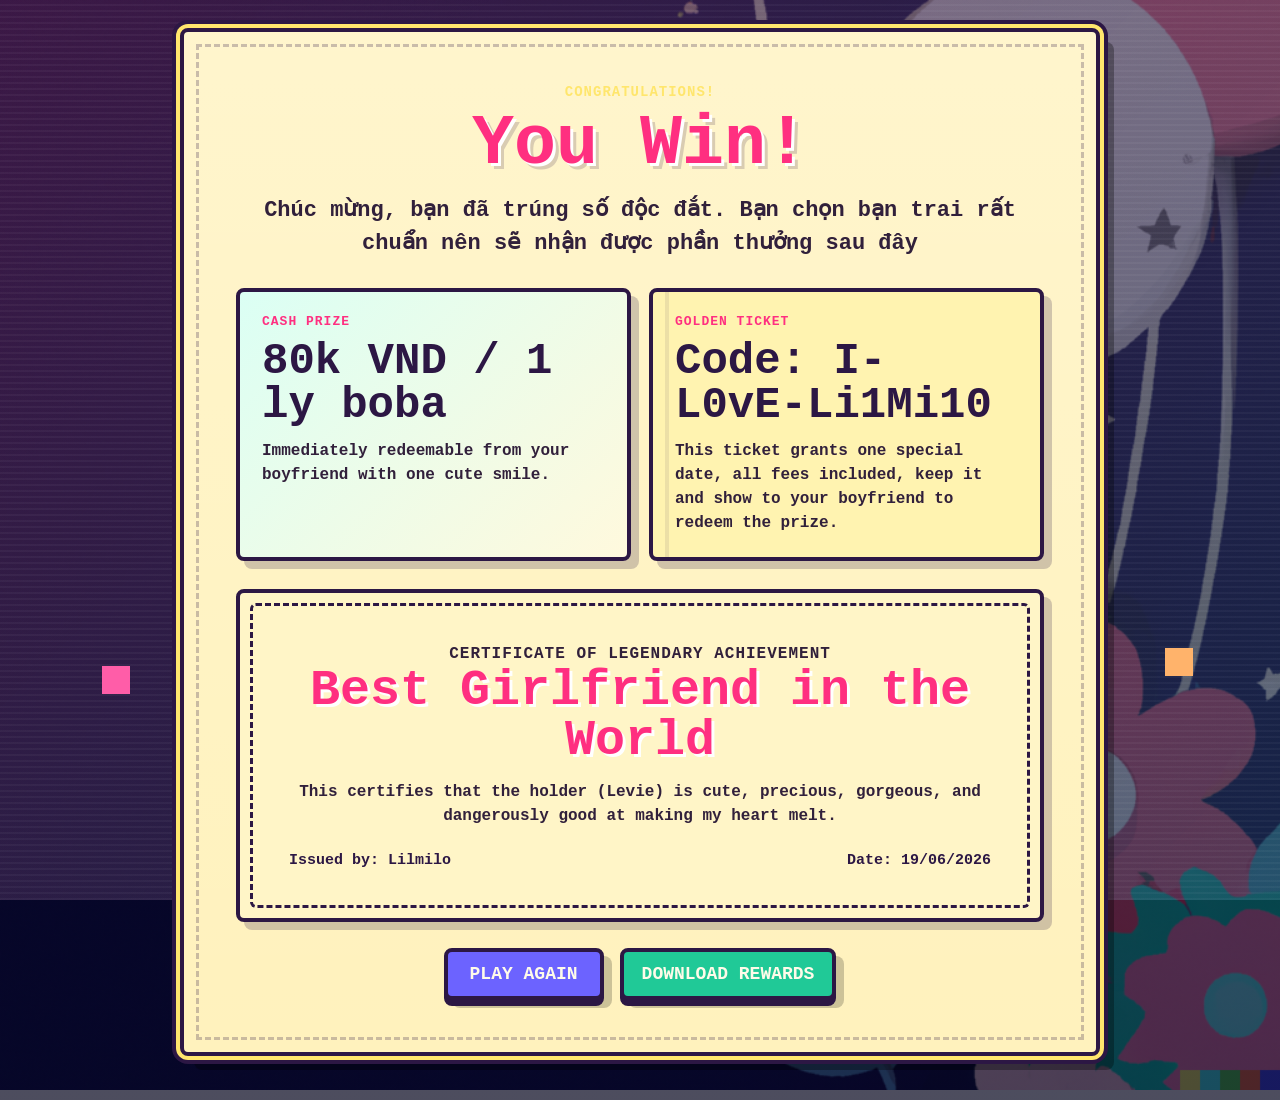
==== prize.html @ 940bd0d7 "Initial birthday website" ====
<!doctype html>
<html lang="en">
<head>
    <meta charset="UTF-8">
    <meta name="viewport" content="width=device-width, initial-scale=1.0">
    <title>Prize Unlocked</title>
    <link type="text/css" rel="stylesheet" href="./file/default.css">
    <script type="text/javascript" src="./file/site.js" charset="utf-8"></script>
</head>
<body class="page-prize">
    <div class="pixel-sky" aria-hidden="true">
        <span></span><span></span><span></span><span></span><span></span>
    </div>

    <main class="prize-stage">
        <audio autoplay loop preload="auto" id="myAudio">
            <source src="aud.mp3" type="audio/mp3">
        </audio>

        <section class="pixel-window win-window">
            <p class="kicker">Congratulations!</p>
            <h1>You Win!</h1>
            <p class="survey-copy">Chúc mừng, bạn đã trúng số độc đắt. Bạn chọn bạn trai rất chuẩn nên sẽ nhận được phần thưởng sau đây</p>

            <div class="reward-grid">
                <article class="pixel-card cash-card">
                    <span class="card-label">Cash Prize</span>
                    <strong>80k VND / 1 ly boba</strong>
                    <p>Immediately redeemable from your boyfriend with one cute smile.</p>
                </article>

                <article class="pixel-card ticket-card">
                    <span class="card-label">Golden Ticket</span>
                    <strong>Code: I-L0vE-Li1Mi10</strong>
                    <p>This ticket grants one special date, all fees included, keep it and show to your boyfriend to redeem the prize.</p>
                </article>
            </div>

            <article class="certificate">
                <div class="certificate-border">
                    <p class="cert-small">Certificate of Legendary Achievement</p>
                    <h2>Best Girlfriend in the World</h2>
                    <p>This certifies that the holder (Levie) is cute, precious, gorgeous, and dangerously good at making my heart melt.</p>
                    <div class="cert-footer">
                        <span>Issued by: Lilmilo</span>
                        <span>Date: 19/06/2026</span>
                    </div>
                </div>
            </article>

            <div class="prize-actions">
                <a class="pixel-button restart-button" href="index.html">Play again</a>
                <button class="pixel-button download-button" id="download-rewards" type="button">Download rewards</button>
            </div>
        </section>
    </main>

    <script>
        (function() {
            var downloadButton = document.getElementById("download-rewards");
            var rewardFiles = [
                { href: "ticket.pdf", name: "ticket.pdf" },
                { href: "certificate.png", name: "certificate.png" }
            ];

            function downloadRewards() {
                rewardFiles.forEach(function(file, index) {
                    window.setTimeout(function() {
                        var link = document.createElement("a");
                        link.href = file.href;
                        link.download = file.name;
                        document.body.appendChild(link);
                        link.click();
                        link.remove();
                    }, index * 180);
                });
            }

            downloadButton.addEventListener("click", downloadRewards);
        })();
    </script>
</body>
</html>
---- file/default.css ----
:root {
  --ink: #fff7d6;
  --text: #31203b;
  --deep: #151033;
  --night: #080820;
  --pink: #ff5da8;
  --hot-pink: #ff2f80;
  --peach: #ffb36b;
  --mint: #7dffcf;
  --yellow: #ffe66d;
  --blue: #74d7ff;
  --panel: #fff2bd;
  --panel-dark: #ffc45f;
  --border: #2c1744;
  --shadow: rgba(0, 0, 0, 0.32);
}

* {
  box-sizing: border-box;
}

html {
  min-height: 100%;
}

body {
  min-height: 100vh;
  margin: 0;
  color: var(--ink);
  overflow-x: hidden;
  font-family: "Courier New", Courier, monospace;
  background:
    linear-gradient(rgba(8, 8, 32, 0.62), rgba(8, 8, 32, 0.72)),
    url("../img2.png") center / cover fixed no-repeat;
}

body::before {
  position: fixed;
  inset: 0;
  z-index: -2;
  content: "";
  background:
    repeating-linear-gradient(0deg, rgba(255, 255, 255, 0.04) 0 2px, transparent 2px 6px),
    linear-gradient(135deg, rgba(255, 93, 168, 0.22), rgba(116, 215, 255, 0.14));
  pointer-events: none;
}

a {
  color: inherit;
}

img {
  image-rendering: auto;
}

h1,
h2,
p {
  margin-top: 0;
}

#main,
.question-stage,
.prize-stage {
  position: relative;
  z-index: 1;
  width: 100%;
  min-height: 100vh;
  padding: 28px 18px 44px;
}

.pixel-sky {
  position: fixed;
  inset: 0;
  z-index: 0;
  overflow: hidden;
  pointer-events: none;
}

.pixel-sky span {
  position: absolute;
  width: 14px;
  height: 14px;
  background: var(--yellow);
  box-shadow: 14px 0 var(--yellow), 28px 0 transparent, 0 14px transparent, 14px 14px var(--yellow);
  animation: pixelFloat 9s linear infinite;
}

.pixel-sky span:nth-child(1) {
  left: 8%;
  top: 74%;
  background: var(--pink);
  box-shadow: 14px 0 var(--pink), 0 14px var(--pink), 14px 14px var(--pink);
}

.pixel-sky span:nth-child(2) {
  left: 24%;
  top: 84%;
  animation-duration: 12s;
}

.pixel-sky span:nth-child(3) {
  left: 52%;
  top: 78%;
  background: var(--mint);
  box-shadow: 14px 0 var(--mint), 0 14px var(--mint), 14px 14px var(--mint);
  animation-delay: 2s;
}

.pixel-sky span:nth-child(4) {
  left: 76%;
  top: 88%;
  background: var(--blue);
  box-shadow: 14px 0 var(--blue), 0 14px var(--blue), 14px 14px var(--blue);
  animation-delay: 4s;
  animation-duration: 10s;
}

.pixel-sky span:nth-child(5) {
  left: 91%;
  top: 72%;
  background: var(--peach);
  box-shadow: 14px 0 var(--peach), 0 14px var(--peach), 14px 14px var(--peach);
  animation-delay: 1s;
  animation-duration: 13s;
}

.pixel-hero {
  width: min(920px, 100%);
  margin: 0 auto 14px;
  text-align: center;
  text-shadow: 4px 4px 0 var(--border), 0 10px 24px var(--shadow);
}

.pixel-hero h1 {
  transition: transform 160ms steps(2), text-shadow 160ms steps(2);
}

.pixel-hero:hover h1 {
  transform: translateY(-2px);
  text-shadow: 5px 5px 0 var(--border), 0 12px 0 rgba(255, 47, 128, 0.24);
}

.kicker {
  margin-bottom: 10px;
  color: var(--yellow);
  font-size: 14px;
  font-weight: 700;
  letter-spacing: 1px;
  text-transform: uppercase;
}

.pixel-hero h1,
.pixel-window h1 {
  margin-bottom: 14px;
  font-size: clamp(34px, 6vw, 70px);
  line-height: 1;
  letter-spacing: 0;
}

.intro-note,
.survey-copy {
  margin-bottom: 0;
  color: #fff9df;
  font-size: clamp(16px, 2vw, 22px);
  font-weight: 700;
  line-height: 1.5;
}

.arcade-frame,
.pixel-window {
  width: min(1160px, 100%);
  margin: 0 auto;
  border: 4px solid var(--border);
  border-radius: 8px;
  background: var(--panel);
  color: var(--text);
  box-shadow:
    0 0 0 4px var(--yellow),
    0 0 0 8px var(--border),
    14px 14px 0 rgba(0, 0, 0, 0.3);
}

.arcade-frame {
  overflow-x: auto;
  transition: transform 160ms steps(2), box-shadow 160ms steps(2);
}

.arcade-frame:hover {
  transform: translate(-2px, -2px);
  box-shadow:
    0 0 0 4px var(--yellow),
    0 0 0 8px var(--border),
    18px 18px 0 rgba(0, 0, 0, 0.34);
}

.frame-top {
  display: grid;
  grid-template-columns: repeat(3, 1fr);
  gap: 8px;
  padding: 12px 16px;
  border-bottom: 4px solid var(--border);
  background: linear-gradient(90deg, var(--hot-pink), var(--peach));
  color: #fffbe9;
  font-size: 14px;
  font-weight: 700;
  text-align: center;
  text-shadow: 2px 2px 0 var(--border);
}

#wrap {
  position: relative;
  width: 1100px;
  height: 680px;
  margin: 0 auto;
  overflow: hidden;
  background:
    linear-gradient(rgba(8, 8, 32, 0.18), rgba(255, 93, 168, 0.1)),
    url("../img.png") center / cover no-repeat;
}

#wrap::after {
  position: absolute;
  inset: 16px;
  z-index: 2;
  content: "";
  border: 3px dashed rgba(255, 255, 255, 0.42);
  pointer-events: none;
}

#text {
  position: absolute;
  z-index: 4;
  display: none;
  left: 70px;
  top: 56px;
  width: 365px;
  min-height: 310px;
  padding: 22px;
  border: 4px solid var(--border);
  border-radius: 8px;
  background: #ffeeb3;
  box-shadow: 8px 8px 0 rgba(44, 23, 68, 0.35);
}

#code {
  display: none;
  color: var(--text);
  font-size: 19px;
  font-weight: 700;
  line-height: 1.65;
}

.meme-panel {
  position: absolute;
  z-index: 5;
  right: 58px;
  top: 48px;
  display: none;
  width: 470px;
  max-height: 560px;
  padding: 14px;
  border: 4px solid var(--border);
  border-radius: 8px;
  background: #fff9dd;
  box-shadow: 8px 8px 0 rgba(44, 23, 68, 0.35);
  transform: translateY(18px) scale(0.96);
  transition: transform 160ms steps(2), box-shadow 160ms steps(2);
}

.meme-panel.is-visible {
  display: block;
  animation: memePop 650ms steps(4) both;
}

.meme-panel.is-visible:hover {
  transform: translateY(-4px) rotate(1deg);
  box-shadow: 12px 12px 0 rgba(44, 23, 68, 0.35);
}

.meme-label {
  margin: 0 0 10px;
  color: var(--hot-pink);
  font-size: 14px;
  font-weight: 700;
  letter-spacing: 1px;
  text-align: center;
  text-transform: uppercase;
}

.meme-panel img {
  display: block;
  width: 100%;
  max-height: 490px;
  object-fit: contain;
  image-rendering: auto;
  border: 3px dashed rgba(44, 23, 68, 0.32);
  border-radius: 6px;
  background: #fff;
}

.meme-panel:not(.has-image) img {
  display: none;
}

.meme-missing {
  margin: 0;
  padding: 28px 18px;
  border: 3px dashed rgba(44, 23, 68, 0.32);
  border-radius: 6px;
  background: #fff;
  color: var(--text);
  font-size: 16px;
  font-weight: 700;
  line-height: 1.5;
  text-align: center;
}

.meme-panel.has-image .meme-missing {
  display: none;
}

#clock-box {
  position: absolute;
  z-index: 4;
  left: 64px;
  bottom: 40px;
  display: block;
  max-width: 520px;
  padding: 14px 18px;
  border: 4px solid var(--border);
  border-radius: 8px;
  background: #fff7d6;
  color: var(--text);
  box-shadow: 8px 8px 0 rgba(44, 23, 68, 0.35);
  font-size: 19px;
  font-weight: 700;
}

#clock .digit {
  color: var(--hot-pink);
  font-size: 38px;
}

#canvas {
  position: relative;
  z-index: 1;
  display: block;
  width: 1100px;
  height: 680px;
  background:
    linear-gradient(rgba(8, 8, 32, 0.18), rgba(255, 93, 168, 0.1)),
    url("../img.png") center / cover no-repeat;
}

#error {
  display: none;
  width: min(680px, 100%);
  margin: 18px auto;
  padding: 14px;
  border: 4px solid var(--border);
  border-radius: 8px;
  background: var(--hot-pink);
  color: #fff;
  text-align: center;
}

.hand {
  cursor: pointer;
}

.say {
  display: inline-block;
  margin-left: 0;
}

.space {
  margin-right: 150px;
}

#message-box {
  position: absolute;
  margin-top: 450px;
  font-family: "Courier New", Courier, monospace;
  font-size: 25px;
}

.pixel-button {
  display: inline-flex;
  align-items: center;
  justify-content: center;
  min-width: 160px;
  min-height: 52px;
  border: 4px solid var(--border);
  border-radius: 8px;
  padding: 10px 18px;
  color: #fffbe9;
  background: var(--hot-pink);
  box-shadow: 0 6px 0 var(--border), 8px 8px 0 rgba(0, 0, 0, 0.2);
  cursor: pointer;
  font-family: "Courier New", Courier, monospace;
  font-size: 18px;
  font-weight: 700;
  text-align: center;
  text-decoration: none;
  text-transform: uppercase;
  position: relative;
  overflow: hidden;
  transition: transform 120ms ease, box-shadow 120ms ease, background 120ms ease;
}

.pixel-button::after {
  position: absolute;
  top: 0;
  left: -38%;
  width: 26%;
  height: 100%;
  content: "";
  background: rgba(255, 255, 255, 0.38);
  transform: skewX(-18deg);
}

.pixel-button:hover {
  background: #ff76b8;
  transform: translateY(-2px);
  box-shadow: 0 8px 0 var(--border), 10px 10px 0 rgba(0, 0, 0, 0.2);
}

.pixel-button:hover::after {
  animation: pixelShine 520ms steps(4) both;
}

.pixel-button:active {
  transform: translateY(4px);
  box-shadow: 0 2px 0 var(--border), 5px 5px 0 rgba(0, 0, 0, 0.2);
}

.gift-button {
  display: flex;
  width: fit-content;
  margin: 28px auto 0;
  opacity: 0;
  pointer-events: none;
  transform: translateY(12px);
}

.gift-button.is-visible {
  opacity: 1;
  pointer-events: auto;
  animation: buttonPop 700ms steps(4) both;
}

.question-stage,
.prize-stage {
  display: grid;
  place-items: center;
}

.pixel-window {
  position: relative;
  width: min(920px, 100%);
  padding: clamp(24px, 5vw, 52px);
  text-align: center;
  transition: transform 160ms steps(2), box-shadow 160ms steps(2);
}

.pixel-window:hover {
  transform: translate(-2px, -2px);
  box-shadow:
    0 0 0 4px var(--yellow),
    0 0 0 8px var(--border),
    18px 18px 0 rgba(0, 0, 0, 0.32);
}

.pixel-window::before {
  position: absolute;
  inset: 12px;
  content: "";
  border: 3px dashed rgba(44, 23, 68, 0.25);
  pointer-events: none;
}

.survey-window,
.win-window {
  background:
    linear-gradient(rgba(255, 255, 255, 0.24), rgba(255, 255, 255, 0)),
    var(--panel);
}

.survey-window .kicker {
  color: #c69200;
}

.survey-window h1,
.win-window h1 {
  color: var(--hot-pink);
  text-shadow: 3px 3px 0 #fff, 6px 6px 0 rgba(44, 23, 68, 0.18);
}

.survey-copy {
  color: var(--text);
}

.choice-zone {
  position: relative;
  width: min(680px, 100%);
  min-height: 260px;
  margin: 32px auto 22px;
  border: 4px solid var(--border);
  border-radius: 8px;
  background:
    linear-gradient(90deg, rgba(255, 93, 168, 0.16), rgba(116, 215, 255, 0.2)),
    #fff9dd;
  overflow: visible;
}

.yes-button,
.no-button {
  position: absolute;
  top: 102px;
}

.yes-button {
  left: max(24px, 18%);
  background: #20c997;
}

.yes-button:hover {
  background: #36e2b1;
}

.no-button {
  right: max(24px, 18%);
  background: #f03e3e;
}

.no-button.is-runaway {
  position: fixed;
  z-index: 50;
  right: auto;
  transition: left 80ms steps(2), top 80ms steps(2), transform 80ms steps(2), background 120ms ease;
  will-change: left, top, transform;
}

.tiny-note {
  margin: 0;
  color: var(--border);
  font-size: 15px;
  font-weight: 700;
}

.reward-grid {
  display: grid;
  grid-template-columns: repeat(2, minmax(0, 1fr));
  gap: 18px;
  margin: 28px 0;
}

.pixel-card,
.certificate {
  border: 4px solid var(--border);
  border-radius: 8px;
  background: #fff9dd;
  box-shadow: 8px 8px 0 rgba(44, 23, 68, 0.22);
}

.pixel-card {
  padding: 22px;
  text-align: left;
  transition: transform 160ms steps(2), box-shadow 160ms steps(2);
}

.pixel-card:hover,
.certificate:hover {
  transform: translateY(-4px);
  box-shadow: 10px 12px 0 rgba(44, 23, 68, 0.26);
}

.card-label,
.cert-small {
  display: block;
  margin-bottom: 10px;
  color: var(--hot-pink);
  font-size: 13px;
  font-weight: 700;
  letter-spacing: 1px;
  text-transform: uppercase;
}

.pixel-card strong {
  display: block;
  margin-bottom: 12px;
  color: var(--border);
  font-size: clamp(28px, 5vw, 44px);
  line-height: 1;
}

.pixel-card p,
.certificate p {
  margin-bottom: 0;
  color: var(--text);
  font-size: 16px;
  font-weight: 700;
  line-height: 1.5;
}

.cash-card {
  background: linear-gradient(135deg, #dbfff4, #fff9dd);
}

.ticket-card {
  background:
    linear-gradient(90deg, transparent 0 12px, rgba(44, 23, 68, 0.09) 12px 16px, transparent 16px 28px),
    #fff3b0;
}

.certificate {
  padding: 10px;
  background: #fff5c7;
  transition: transform 160ms steps(2), box-shadow 160ms steps(2);
}

.certificate-border {
  padding: clamp(22px, 4vw, 36px);
  border: 3px dashed var(--border);
  border-radius: 6px;
}

.certificate h2 {
  margin-bottom: 14px;
  color: var(--hot-pink);
  font-size: clamp(28px, 5vw, 50px);
  line-height: 1;
  text-shadow: 3px 3px 0 #fff;
}

.cert-footer {
  display: flex;
  justify-content: space-between;
  gap: 12px;
  margin-top: 24px;
  color: var(--border);
  font-size: 15px;
  font-weight: 700;
}

.prize-actions {
  display: flex;
  flex-wrap: wrap;
  justify-content: center;
  gap: 16px;
  margin-top: 26px;
}

.restart-button,
.download-button {
  margin-top: 0;
}

.download-button {
  background: #20c997;
}

.download-button:hover {
  background: #36e2b1;
}

.restart-button {
  background: #6c63ff;
}

@keyframes pixelFloat {
  from {
    transform: translate3d(0, 0, 0);
    opacity: 0;
  }

  15% {
    opacity: 0.9;
  }

  to {
    transform: translate3d(28px, -110vh, 0);
    opacity: 0;
  }
}

@keyframes buttonPop {
  from {
    opacity: 0;
    transform: translateY(18px) scale(0.9);
  }

  to {
    opacity: 1;
    transform: translateY(0) scale(1);
  }
}

@keyframes memePop {
  from {
    opacity: 0;
    transform: translateY(18px) scale(0.96);
  }

  to {
    opacity: 1;
    transform: translateY(0) scale(1);
  }
}

@keyframes pixelShine {
  from {
    left: -38%;
  }

  to {
    left: 120%;
  }
}

@media (max-width: 760px) {
  #main,
  .question-stage,
  .prize-stage {
    padding: 18px 10px 30px;
  }

  .frame-top {
    grid-template-columns: 1fr;
    font-size: 13px;
  }

  .arcade-frame {
    width: 100%;
  }

  #wrap {
    margin-left: 0;
  }

  .meme-panel {
    left: 24px;
    right: auto;
    top: 360px;
    width: 430px;
  }

  .pixel-window {
    padding: 22px 14px;
  }

  .choice-zone {
    min-height: 300px;
  }

  .yes-button {
    left: 18px;
    top: 82px;
  }

  .no-button {
    right: 18px;
    top: 182px;
  }

  .reward-grid {
    grid-template-columns: 1fr;
  }

  .cert-footer {
    display: block;
  }

  .cert-footer span {
    display: block;
    margin-top: 8px;
  }
}

@media (max-width: 480px) {
  #main,
  .question-stage,
  .prize-stage {
    padding: 14px 8px 26px;
  }

  .pixel-hero h1,
  .pixel-window h1 {
    font-size: clamp(30px, 12vw, 46px);
  }

  .intro-note,
  .survey-copy {
    font-size: 15px;
  }

  .pixel-window {
    padding: 18px 12px;
  }

  .pixel-button {
    min-width: 132px;
    min-height: 48px;
    padding: 8px 12px;
    font-size: 15px;
  }

  .choice-zone {
    min-height: 280px;
    margin: 24px auto 18px;
  }
}

@media (prefers-reduced-motion: reduce) {
  *,
  *::before,
  *::after {
    animation-duration: 0.01ms !important;
    animation-iteration-count: 1 !important;
    scroll-behavior: auto !important;
    transition-duration: 0.01ms !important;
  }
}
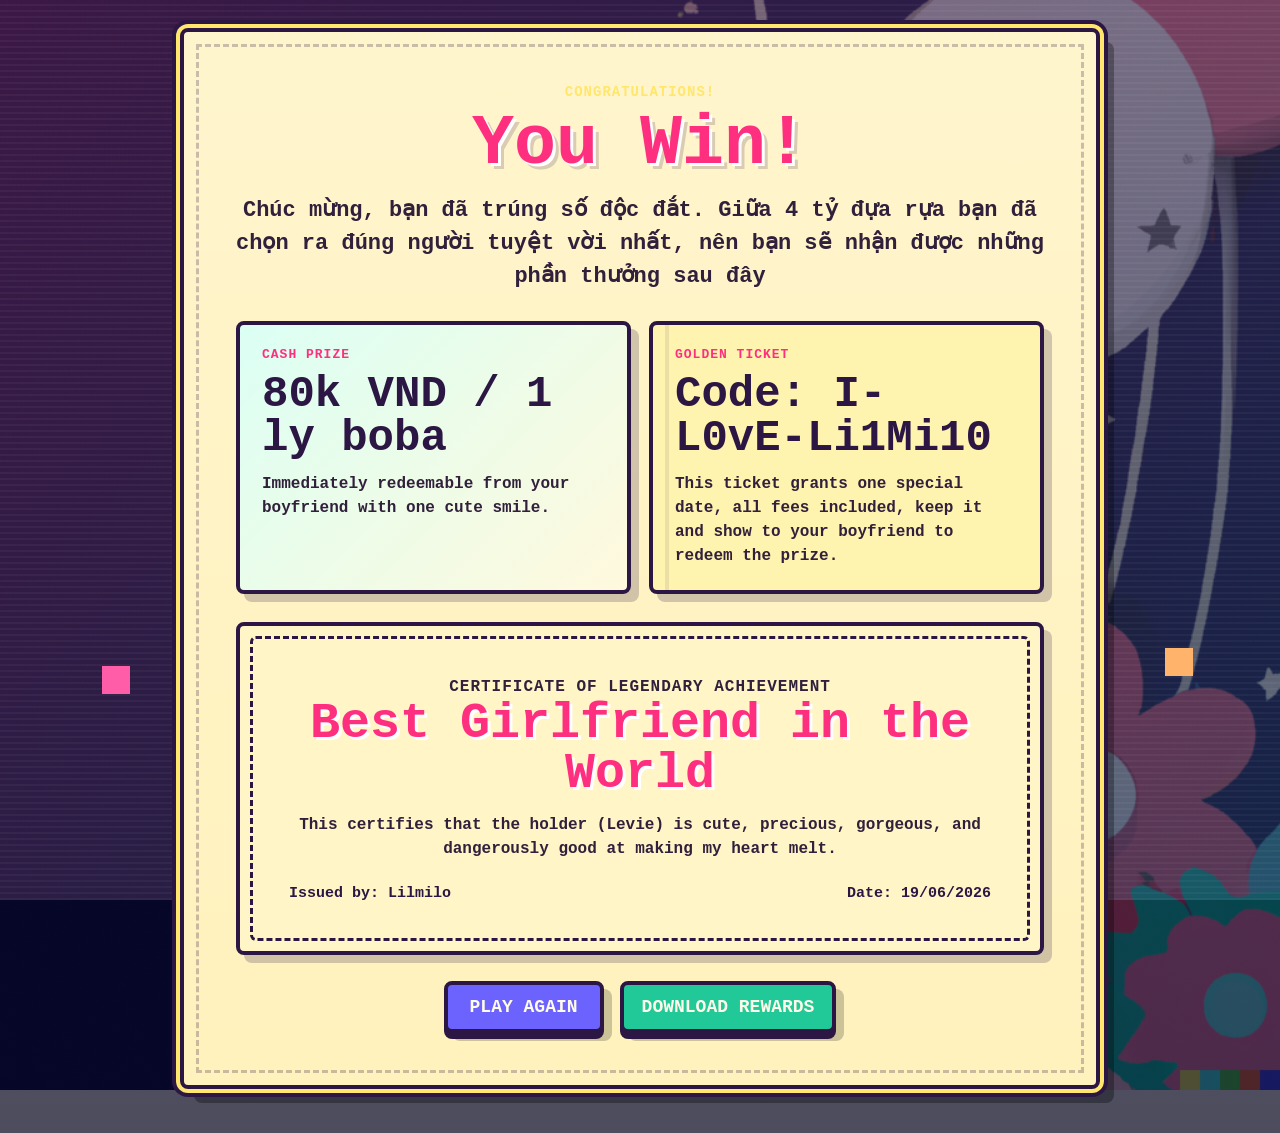
==== commit 8cc48935: "Update website" ====
--- a/prize.html
+++ b/prize.html
@@ -20,7 +20,7 @@
         <section class="pixel-window win-window">
             <p class="kicker">Congratulations!</p>
             <h1>You Win!</h1>
-            <p class="survey-copy">Chúc mừng, bạn đã trúng số độc đắt. Bạn chọn bạn trai rất chuẩn nên sẽ nhận được phần thưởng sau đây</p>
+            <p class="survey-copy">Chúc mừng, bạn đã trúng số độc đắt. Giữa 4 tỷ đựa rựa bạn đã chọn ra đúng người tuyệt vời nhất, nên bạn sẽ nhận được những phần thưởng sau đây</p>
 
             <div class="reward-grid">
                 <article class="pixel-card cash-card">
